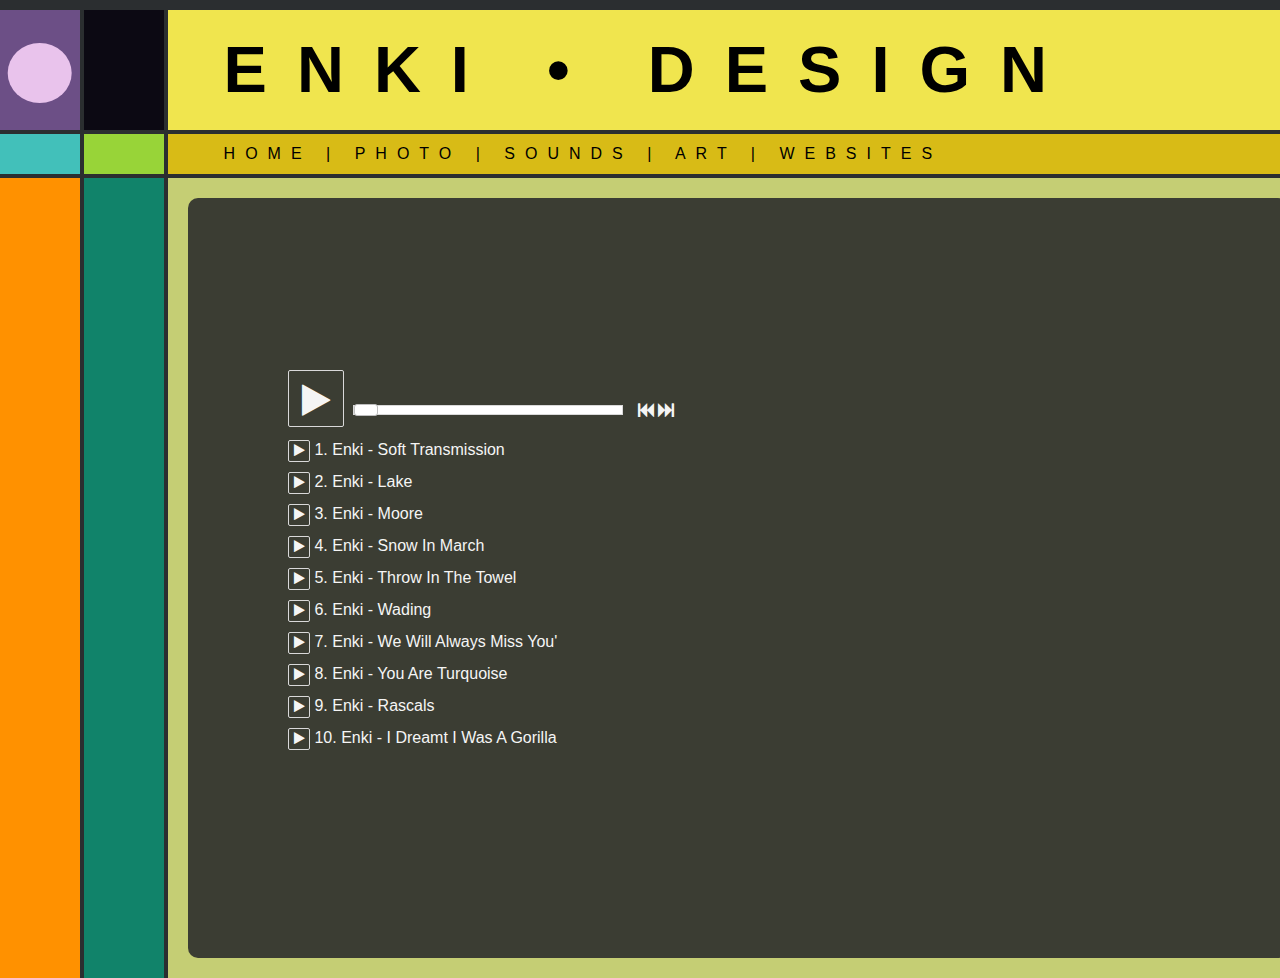
==== sounds/sounds.html @ f0af7d2a "initial commit" ====
<!DOCTYPE html>
<html lang="en">

<head>
    <meta charset="UTF-8">
    <meta name="viewport" content="width=device-width, initial-scale=1.0">
    <meta http-equiv="X-UA-Compatible" content="ie=edge">
    <title>Document</title>
    <link rel="stylesheet" href="/styles/main.css">
    <link rel="stylesheet" href="sounds.css">
</head>

<body>

    <!DOCTYPE html>
    <html lang="en">

    <head>
        <meta charset="UTF-8">
        <meta name="viewport" content="width=device-width, initial-scale=1.0">
        <meta http-equiv="X-UA-Compatible" content="ie=edge">
        <title>Document</title>
        <link rel="stylesheet" href="/styles/main.css">
    </head>

    <body>
        <div class="box_1">
            <div class="inner_box_1">
                <img id="ship" src="/img/enki.gif" alt="">
            </div>
        </div>

        <div class="box_2">

        </div>

        <div class="box_3">
            <h1 class="title">ENKI &#8226 DESIGN</h1>

        </div>

        <div class="box_4">

        </div>
        <div class="box_5">

        </div>
        <div class="box_6">
            <nav class="link_item">
                <a class="link_item" href="/index.html">HOME |</a>
                <a class="link_item" href="/photo/photo.html">PHOTO |</a>
                <a class="link_item" href="/sounds/sounds.html">SOUNDS |</a>
                <a class="link_item" href="index.html">ART |</a>
                <a class="link_item" href="https://binauralbeat.github.io/interact/interact.html">WEBSITES</a>
            </nav>

        </div>
        <div class="box_7">

        </div>
        <div class="box_8">

        </div>
        <div class="box_9">
            <div class="inner_box_2">
                <div class="vid">
                    <video autoplay muted loop id="myVideo">
                        <source src="/video/feild trip.mp4" type="video/mp4">
                    </video>
                    <audio src="/video/juliawinehouse3.mp4"></audio>
                </div>
                <div class="player_center container">

                    <audio id="audio" preload="none" tabindex="0">
                        <source src="/tunes/08 soft transmission.mp3" data-track-number="1" />
                        <source src="/tunes/lake_2.mp3" data-track-number="3" />
                        <source src="/tunes/moore_2.mp3" data-track-number="2" />
                        <source src="/tunes/snow in march_10.mp3" data-track-number="4" />
                        <source src="/tunes/throw in the towel_4.mp3" data-track-number="5" />
                        <source src="/tunes/wading.mp3" data-track-number="6" />
                        <source src="/tunes/we will always miss you_5.mp3" data-track-number="7" />
                        <source src="/tunes/you are turquoise.mp3" data-track-number="8" />
                        <source src="/tunes/rascals_7.mp3" data-track-number="9" />
                        <source src="/tunes/I dreamt I was a gorilla.mp3" data-track-number="10" />
                        Your browser does not support HTML5 audio.
                    </audio>

                    <div class="player">

                        <div class="large-toggle-btn">
                            <i class="large-play-btn"><span class="screen-reader-text">Large toggle button</span></i>
                        </div>
                        <!-- /.play-box -->

                        <div class="info-box">
                            <div class="track-info-box">
                                <div class="track-title-text"></div>
                                <div class="audio-time">
                                    <span class="current-time">00:00</span> /
                                    <span class="duration">00:00</span>
                                </div>
                            </div>
                            <!-- /.info-box -->

                            <div class="progress-box">
                                <div class="progress-cell">
                                    <div class="progress">
                                        <div class="progress-buffer"></div>
                                        <div class="progress-indicator"></div>
                                    </div>
                                </div>
                            </div>

                        </div>
                        <!-- /.progress-box -->

                        <div class="controls-box">
                            <i class="previous-track-btn disabled"><span class="screen-reader-text">Previous track
                                    button</span></i>
                            <i class="next-track-btn"><span class="screen-reader-text">Next track button</span></i>
                        </div>
                        <!-- /.controls-box -->

                    </div>
                    <!-- /.player -->

                    <div class="play-list">

                        <div class="play-list-row" data-track-row="1">
                            <div class="small-toggle-btn">
                                <i class="small-play-btn"><span class="screen-reader-text">Small toggle button</span></i>
                            </div>
                            <div class="track-number">
                                1.
                            </div>
                            <div class="track-title">
                                <a class="playlist-track" href="#" data-play-track="1">Enki - Soft Transmission</a>
                            </div>
                        </div>
                        <div class="play-list-row" data-track-row="2">
                            <div class="small-toggle-btn">
                                <i class="small-play-btn"><span class="screen-reader-text">Small toggle button</span></i>
                            </div>
                            <div class="track-number">
                                2.
                            </div>
                            <div class="track-title">
                                <a class="playlist-track" href="#" data-play-track="2">Enki - Lake</a>
                            </div>
                        </div>
                        <div class="play-list-row" data-track-row="3">
                            <div class="small-toggle-btn">
                                <i class="small-play-btn"><span class="screen-reader-text">Small toggle button</span></i>
                            </div>
                            <div class="track-number">
                                3.
                            </div>
                            <div class="track-title">
                                <a class="playlist-track" href="#" data-play-track="3">Enki - Moore</a>
                            </div>
                        </div>
                        <div class="play-list-row" data-track-row="4">
                            <div class="small-toggle-btn">
                                <i class="small-play-btn"><span class="screen-reader-text">Small toggle button</span></i>
                            </div>
                            <div class="track-number">
                                4.
                            </div>
                            <div class="track-title">
                                <a class="playlist-track" href="#" data-play-track="4">Enki - Snow In March</a>
                            </div>
                        </div>
                        <div class="play-list-row" data-track-row="5">
                            <div class="small-toggle-btn">
                                <i class="small-play-btn"><span class="screen-reader-text">Small toggle button</span></i>
                            </div>
                            <div class="track-number">
                                5.
                            </div>
                            <div class="track-title">
                                <a class="playlist-track" href="#" data-play-track="5">Enki - Throw In The Towel</a>
                            </div>
                        </div>
                        <div class="play-list-row" data-track-row="6">
                            <div class="small-toggle-btn">
                                <i class="small-play-btn"><span class="screen-reader-text">Small toggle button</span></i>
                            </div>
                            <div class="track-number">
                                6.
                            </div>
                            <div class="track-title">
                                <a class="playlist-track" href="#" data-play-track="6">Enki - Wading</a>
                            </div>
                        </div>
                        <div class="play-list-row" data-track-row="7">
                            <div class="small-toggle-btn">
                                <i class="small-play-btn"><span class="screen-reader-text">Small toggle button</span></i>
                            </div>
                            <div class="track-number">
                                7.
                            </div>
                            <div class="track-title">
                                <a class="playlist-track" href="#" data-play-track="7">Enki - We Will Always Miss You'</a>
                            </div>
                        </div>
                        <div class="play-list-row" data-track-row="8">
                            <div class="small-toggle-btn">
                                <i class="small-play-btn"><span class="screen-reader-text">Small toggle button</span></i>
                            </div>
                            <div class="track-number">
                                8.
                            </div>
                            <div class="track-title">
                                <a class="playlist-track" href="#" data-play-track="8">Enki - You Are Turquoise</a>
                            </div>
                        </div>
                        <div class="play-list-row" data-track-row="9">
                            <div class="small-toggle-btn">
                                <i class="small-play-btn"><span class="screen-reader-text">Small toggle button</span></i>
                            </div>
                            <div class="track-number">
                                9.
                            </div>
                            <div class="track-title">
                                <a class="playlist-track" href="#" data-play-track="9">Enki - Rascals</a>
                            </div>
                        </div>
                        <div class="play-list-row" data-track-row="10">
                            <div class="small-toggle-btn">
                                <i class="small-play-btn"><span class="screen-reader-text">Small toggle button</span></i>
                            </div>
                            <div class="track-number">
                                10.
                            </div>
                            <div class="track-title">
                                <a class="playlist-track" href="#" data-play-track="10">Enki - I Dreamt I Was A Gorilla</a>
                            </div>
                        </div>

                    </div>


                </div>
            </div>
            <!-- <div class="inner_box_2"></div> -->

        </div>

    </body>

    </html>

    <script src="/scripts/sounds.js"></script>
</body>

</html>
---- styles/main.css ----
body {
    display: grid;
    grid-template-columns: 80px 80px auto;
    grid-template-rows: 120px 40px 800px;
    grid-gap: 4px;
    background-color: rgb(43, 46, 48);
}

.title {
    font-family: Arial, Helvetica, sans-serif;
    font-size: 65px;
    transform: translate(5%, -30%);
    letter-spacing: 30px;
}

.box_1 {
    background-color: rgb(108, 79, 134);
}

.box_2 {
    background-color: rgb(12, 9, 19);
}

.box_3 {
    background-color: rgb(240, 229, 78);
}


.box_4 {
    background-color: rgb(66, 192, 186);
}

.box_5 {
    background-color: rgb(152, 212, 56);
}

.box_6 {
    background-color: rgb(216, 187, 22);

}

.box_7 {
    background-color: rgb(255, 145, 0);
}

.box_8 {
    background-color: rgb(17, 131, 106);
}

.box_9 {
    background-color: rgb(197, 206, 116);
    padding: 20px;
    display: grid;
    grid-template-columns: 1100px ;
    grid-template-rows: 800;
    grid-gap: 10px;
    overflow: hidden;
}

.inner_box_1 {
    transform: inherit;
    background-color: rgb(233, 195, 236);
    transform: translate(12%, 55%);
    width: 80%;
    height: 50%;
    border-radius: 50%;
}
.inner_box_2 {

    background-color: hsl(72, 9%, 22%);
    /* transform: translate(12%, 55%); */

    border-radius: 10px;
    padding: 20px;
}

.inner_box_2 h1  {
    font-family: Arial, Helvetica, sans-serif;
    color: whitesmoke;
}
p {
    font-family: Arial, Helvetica, sans-serif;
    color: whitesmoke;
}

.link_item {
    text-decoration: none;
    color: black;
    font-family: Arial, Helvetica, sans-serif;
    transform: translate(5%, 60%);
    letter-spacing: 10px;

}

#ship {
    width: 120%;
    transform: translate(-10%, 15%);
}
---- sounds/sounds.css ----
@import "//cdnjs.cloudflare.com/ajax/libs/font-awesome/4.5.0/css/font-awesome.css";
.screen-reader-text {
  /* Reusable, toolbox kind of class */
  position: absolute;
  top: -9999px;
  left: -9999px;
}
.disabled {
  color: #666;
  cursor: default;
}
.show {
  display: inline-block !important;
}
body {
  margin: 10px 0 0 0;
}
body .container {
  font-family: arial, helvetica, sans-serif;
  font-size: 1em;
  margin: 0 auto;
  width: 500px;
}
body .container .player {
  height: 60px;
  margin: 0;
  position: relative;
  width: 400px;
  /* Small devices (tablets, 768px and up) */
  /* Small devices (tablets, 768px and up) */
  /* Medium devices (desktops, 992px and up) */
  /* Small devices (tablets, 768px and up) */
  /* Large devices (large desktops, 1200px and up) */
  *zoom: 1;
}
@media (min-width: 768px) and (max-width: 991px) {
  body .container .player {
    width: 470px;
  }
}
@media (min-width: 992px) and (max-width: 1100px) {
  body .container .player {
    width: 470px;
  }
}
@media (min-width: 1200px) {
  body .container .player {
    width: 470px;
  }
}
body .container .player .large-toggle-btn {
  border: 1px solid #d9d9d9;
  border-radius: 2px;
  float: left;
  font-size: 1.5em;
  height: 50px;
  margin: 0 10px 0 0;
  overflow: hidden;
  padding: 5px 0 0 0;
  position: relative;
  text-align: center;
  vertical-align: bottom;
  width: 54px;
}
body .container .player .large-toggle-btn .large-play-btn {
  cursor: pointer;
  display: inline-block;
  position: relative;
  top: -14%;
  color: rgb(245, 245, 245);
}
body .container .player .large-toggle-btn .large-play-btn:before {
  content: "\f04b";
  font: 1.5em/1.75 "FontAwesome";
  color: rgb(245, 245, 245);
}
body .container .player .large-toggle-btn .large-pause-btn {
  cursor: pointer;
  display: inline-block;
  position: relative;
  top: -13%;
  color: rgb(245, 245, 245);
}
body .container .player .large-toggle-btn .large-pause-btn:before {
  content: "\f04c";
  font: 1.5em/1.75 "FontAwesome";
  color: rgb(245, 245, 245);
}
body .container .player .info-box {
  bottom: 10px;
  left: 65px;
  position: absolute;
  top: 15px;
}
body .container .player .info-box .track-info-box {
  float: left;
  font-size: 12px;
  margin: 0 0 6px 0;
  visibility: hidden;
  width: 400px;
  *zoom: 1;
}
body .container .player .info-box .track-info-box .track-title-text {
  display: inline-block;
  color: rgb(245, 245, 245);
}
body .container .player .info-box .track-info-box .audio-time {
  display: inline-block;
  padding: 0 0 0 5px;
  width: 80px;
  color: rgb(245, 245, 245);
}
body .container .player .info-box .track-info-box:before, body .container .player .info-box .track-info-box:after {
  content: " ";
  display: table;
}
body .container .player .info-box .track-info-box:after {
  clear: both;
  display: block;
  font-size: 0;
  height: 0;
  visibility: hidden;
}
body .container .player .progress-box {
  float: left;
  min-width: 270px;
  position: relative;
}
body .container .player .progress-box .progress-cell {
  height: 12px;
  position: relative;
}
body .container .player .progress-box .progress-cell .progress {
  background: #fff;
  border: 1px solid #d9d9d9;
  height: 8px;
  position: relative;
  width: auto;
}
body .container .player .progress-box .progress-cell .progress .progress-buffer {
  background: #337ab7;
  height: 100%;
  width: 0;
}
body .container .player .progress-box .progress-cell .progress .progress-indicator {
  background: #fff;
  border: 1px solid #bebebe;
  border-radius: 3px;
  cursor: pointer;
  height: 10px;
  left: 0;
  overflow: hidden;
  position: absolute;
  top: -2px;
  width: 22px;
}
body .container .player .controls-box {
  bottom: 10px;
  left: 350px;
  position: absolute;
}
body .container .player .controls-box .previous-track-btn {
  cursor: pointer;
  display: inline-block;
  color: rgb(245, 245, 245);
}
body .container .player .controls-box .previous-track-btn:before {
  content: "\f049";
  font: 1em "FontAwesome";
  color: rgb(245, 245, 245);
}
body .container .player .controls-box .next-track-btn {
  cursor: pointer;
  display: inline-block;
  color: rgb(245, 245, 245);
}
body .container .player .controls-box .next-track-btn:before {
  content: "\f050";
  font: 1em "FontAwesome";
  color: rgb(245, 245, 245);
}
body .container .player:before, body .container .player:after {
  content: " ";
  display: table;
}
body .container .player:after {
  clear: both;
  display: block;
  font-size: 0;
  height: 0;
  visibility: hidden;
}
body .container .play-list {
  display: block;
  margin: 0 auto 20px auto;
  width: 100%;
}
body .container .play-list .play-list-row {
  display: block;
  margin: 10px 0;
  width: 100%;
  *zoom: 1;
}
body .container .play-list .play-list-row .track-title .playlist-track {
  color: rgb(247, 247, 247);
  text-decoration: none;
}
body .container .play-list .play-list-row .track-title .playlist-track:hover {
  text-decoration: underline;
  color: rgb(245, 245, 245);
}
body .container .play-list .play-list-row .small-toggle-btn {
  border: 1px solid #d9d9d9;
  border-radius: 2px;
  cursor: pointer;
  display: inline-block;
  height: 20px;
  margin: 0 auto;
  overflow: hidden;
  position: relative;
  text-align: center;
  vertical-align: middle;
  width: 20px;
}
body .container .play-list .play-list-row .small-toggle-btn .small-play-btn {
  display: inline-block;
  color: rgb(245, 245, 245);
}
body .container .play-list .play-list-row .small-toggle-btn .small-play-btn:before {
  content: "\f04b";
  font: 0.85em "FontAwesome";
  color: rgb(245, 245, 245);
}
body .container .play-list .play-list-row .small-toggle-btn .small-pause-btn {
  display: inline-block;
  color: rgb(245, 245, 245);
}
body .container .play-list .play-list-row .small-toggle-btn .small-pause-btn:before {
  content: "\f04c";
  font: 0.85em "FontAwesome";
  color: rgb(245, 245, 245);
}
body .container .play-list .play-list-row .track-number {
  display: inline-block;
  color: rgb(245, 245, 245);
}
body .container .play-list .play-list-row .track-title {
  display: inline-block;
  color: rgb(245, 245, 245);
}
body .container .play-list .play-list-row .track-title .playlist-track {
  text-decoration: none;
  color: rgb(245, 245, 245);
}
body .container .play-list .play-list-row .track-title .playlist-track:hover {
  text-decoration: underline;
  color: rgb(245, 245, 245);
}
body .container .play-list .play-list-row .track-title.active-track {
  font-weight: bold;
  color: rgb(245, 245, 245);
}
body .container .play-list .play-list-row:before, body .container .play-list .play-list-row:after {
  content: " ";
  display: table;
}
body .container .play-list .play-list-row:after {
  clear: both;
  display: block;
  font-size: 0;
  height: 0;
  visibility: hidden;
}

 a {
    color: whitesmoke;
    font-family: Arial, Helvetica, sans-serif;
}

.player_center {
    transform: translate(-40%, 40%);

}

#myVideo {
    position: absolute;
    /* right: 0;
    bottom: 0;
    width: 75%; */
    /* min-width: 100%; */
    /* min-height: 100%; */
    /* position: fixed; */
    /* top: 50%;
    left: 50%; */
    /* bring your own prefixes */
    /* transform: translate(-44.5%, -18%);
    overflow: hidden;
    clip: rect(20px, 40px, 20px, 40px); */
    object-fit: fill;
    width: 1055px;
    border-radius: 55px;
}

.vid {
    position: relative;
    object-fit: cover;
    border-radius: 10px;
    width: 200%;

}
---- styles/main.css ----
body {
    display: grid;
    grid-template-columns: 80px 80px auto;
    grid-template-rows: 120px 40px 800px;
    grid-gap: 4px;
    background-color: rgb(43, 46, 48);
}

.title {
    font-family: Arial, Helvetica, sans-serif;
    font-size: 65px;
    transform: translate(5%, -30%);
    letter-spacing: 30px;
}

.box_1 {
    background-color: rgb(108, 79, 134);
}

.box_2 {
    background-color: rgb(12, 9, 19);
}

.box_3 {
    background-color: rgb(240, 229, 78);
}


.box_4 {
    background-color: rgb(66, 192, 186);
}

.box_5 {
    background-color: rgb(152, 212, 56);
}

.box_6 {
    background-color: rgb(216, 187, 22);

}

.box_7 {
    background-color: rgb(255, 145, 0);
}

.box_8 {
    background-color: rgb(17, 131, 106);
}

.box_9 {
    background-color: rgb(197, 206, 116);
    padding: 20px;
    display: grid;
    grid-template-columns: 1100px ;
    grid-template-rows: 800;
    grid-gap: 10px;
    overflow: hidden;
}

.inner_box_1 {
    transform: inherit;
    background-color: rgb(233, 195, 236);
    transform: translate(12%, 55%);
    width: 80%;
    height: 50%;
    border-radius: 50%;
}
.inner_box_2 {

    background-color: hsl(72, 9%, 22%);
    /* transform: translate(12%, 55%); */

    border-radius: 10px;
    padding: 20px;
}

.inner_box_2 h1  {
    font-family: Arial, Helvetica, sans-serif;
    color: whitesmoke;
}
p {
    font-family: Arial, Helvetica, sans-serif;
    color: whitesmoke;
}

.link_item {
    text-decoration: none;
    color: black;
    font-family: Arial, Helvetica, sans-serif;
    transform: translate(5%, 60%);
    letter-spacing: 10px;

}

#ship {
    width: 120%;
    transform: translate(-10%, 15%);
}
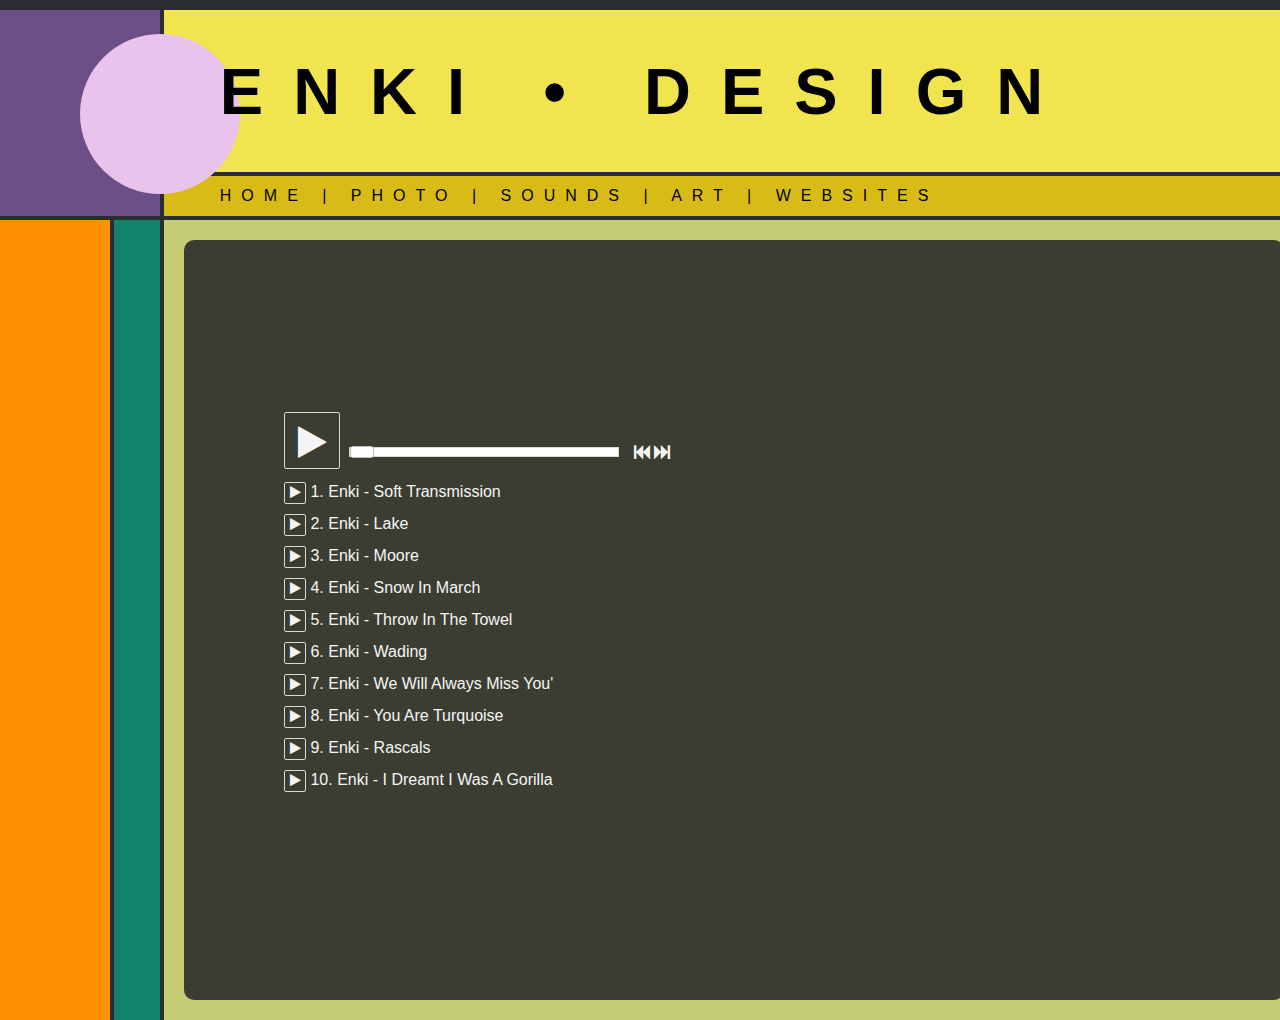
==== commit 448d27c3: "learning more about grid. incorporated grid-column/row" ====
--- a/sounds/sounds.html
+++ b/sounds/sounds.html
@@ -30,32 +30,37 @@
             </div>
         </div>
 
-        <div class="box_2">
-
-        </div>
+        <!-- <div class="box_2">
+
+        </div> -->
 
         <div class="box_3">
             <h1 class="title">ENKI &#8226 DESIGN</h1>
 
         </div>
 
-        <div class="box_4">
+        <!-- <div class="box_4">
 
         </div>
         <div class="box_5">
 
-        </div>
+        </div> -->
         <div class="box_6">
-            <nav class="link_item">
-                <a class="link_item" href="/index.html">HOME |</a>
-                <a class="link_item" href="/photo/photo.html">PHOTO |</a>
-                <a class="link_item" href="/sounds/sounds.html">SOUNDS |</a>
-                <a class="link_item" href="index.html">ART |</a>
-                <a class="link_item" href="https://binauralbeat.github.io/interact/interact.html">WEBSITES</a>
-            </nav>
-
+            <div>
+                <nav class="link_item">
+                    <a class="link_item" href="/index.html">HOME |</a>
+                    <a class="link_item" href="/photo/photo.html">PHOTO |</a>
+                    <a class="link_item" href="/sounds/sounds.html">SOUNDS |</a>
+                    <a class="link_item" href="index.html">ART |</a>
+                    <a class="link_item" href="https://binauralbeat.github.io/interact/interact.html">WEBSITES</a>
+                </nav>
+            </div>
         </div>
         <div class="box_7">
+                <a href=""><img class="social_icon" src="/img/linkedin.svg" alt=""></a>
+                <a href=""><img class="social_icon" src="/img/github.svg" alt=""></a>
+                <a href=""><img class="social_icon" src="/img/insta.svg" alt=""></a>
+
 
         </div>
         <div class="box_8">
--- a/styles/main.css
+++ b/styles/main.css
@@ -1,7 +1,9 @@
 body {
+    height: 100%;
     display: grid;
-    grid-template-columns: 80px 80px auto;
-    grid-template-rows: 120px 40px 800px;
+    grid-template-columns: 110px auto auto;
+    grid-template-rows: auto 40px 800px;
+    flex-grow: inherit;
     grid-gap: 4px;
     background-color: rgb(43, 46, 48);
 }
@@ -9,11 +11,13 @@
 .title {
     font-family: Arial, Helvetica, sans-serif;
     font-size: 65px;
-    transform: translate(5%, -30%);
+    transform: translate(5%, 0%);
     letter-spacing: 30px;
 }
 
 .box_1 {
+    grid-row: 1 / 3;
+    grid-column: 1/ 3;
     background-color: rgb(108, 79, 134);
 }
 
@@ -22,6 +26,7 @@
 }
 
 .box_3 {
+    grid-column: 3 / -1;
     background-color: rgb(240, 229, 78);
 }
 
@@ -36,11 +41,14 @@
 
 .box_6 {
     background-color: rgb(216, 187, 22);
+    display: grid;
+    grid-template-rows: auto;
 
 }
 
 .box_7 {
     background-color: rgb(255, 145, 0);
+    padding: 20px;
 }
 
 .box_8 {
@@ -48,6 +56,7 @@
 }
 
 .box_9 {
+    grid-column: 3 / -1;
     background-color: rgb(197, 206, 116);
     padding: 20px;
     display: grid;
@@ -57,21 +66,26 @@
     overflow: hidden;
 }
 
+
 .inner_box_1 {
     transform: inherit;
     background-color: rgb(233, 195, 236);
-    transform: translate(12%, 55%);
-    width: 80%;
-    height: 50%;
+    transform: translate(50%, 15%);
+    width: 160px;
+    height: 160px;
     border-radius: 50%;
 }
 .inner_box_2 {
 
     background-color: hsl(72, 9%, 22%);
-    /* transform: translate(12%, 55%); */
+    /* transform: translate(16%, 0%); */
 
     border-radius: 10px;
     padding: 20px;
+}
+
+#c_boy {
+    width: 30%;
 }
 
 .inner_box_2 h1  {
@@ -94,5 +108,11 @@
 
 #ship {
     width: 120%;
-    transform: translate(-10%, 15%);
+    transform: translate(-10%, 16%);
+}
+
+.social_icon {
+    width: 50%;
+    transform: translate(16px, 0px);
+    margin-bottom: 16px;
 }--- a/sounds/sounds.css
+++ b/sounds/sounds.css
@@ -298,7 +298,7 @@
     clip: rect(20px, 40px, 20px, 40px); */
     object-fit: fill;
     width: 1055px;
-    border-radius: 55px;
+    border-radius: 62px;
 }
 
 .vid {
--- a/styles/main.css
+++ b/styles/main.css
@@ -1,7 +1,9 @@
 body {
+    height: 100%;
     display: grid;
-    grid-template-columns: 80px 80px auto;
-    grid-template-rows: 120px 40px 800px;
+    grid-template-columns: 110px auto auto;
+    grid-template-rows: auto 40px 800px;
+    flex-grow: inherit;
     grid-gap: 4px;
     background-color: rgb(43, 46, 48);
 }
@@ -9,11 +11,13 @@
 .title {
     font-family: Arial, Helvetica, sans-serif;
     font-size: 65px;
-    transform: translate(5%, -30%);
+    transform: translate(5%, 0%);
     letter-spacing: 30px;
 }
 
 .box_1 {
+    grid-row: 1 / 3;
+    grid-column: 1/ 3;
     background-color: rgb(108, 79, 134);
 }
 
@@ -22,6 +26,7 @@
 }
 
 .box_3 {
+    grid-column: 3 / -1;
     background-color: rgb(240, 229, 78);
 }
 
@@ -36,11 +41,14 @@
 
 .box_6 {
     background-color: rgb(216, 187, 22);
+    display: grid;
+    grid-template-rows: auto;
 
 }
 
 .box_7 {
     background-color: rgb(255, 145, 0);
+    padding: 20px;
 }
 
 .box_8 {
@@ -48,6 +56,7 @@
 }
 
 .box_9 {
+    grid-column: 3 / -1;
     background-color: rgb(197, 206, 116);
     padding: 20px;
     display: grid;
@@ -57,21 +66,26 @@
     overflow: hidden;
 }
 
+
 .inner_box_1 {
     transform: inherit;
     background-color: rgb(233, 195, 236);
-    transform: translate(12%, 55%);
-    width: 80%;
-    height: 50%;
+    transform: translate(50%, 15%);
+    width: 160px;
+    height: 160px;
     border-radius: 50%;
 }
 .inner_box_2 {
 
     background-color: hsl(72, 9%, 22%);
-    /* transform: translate(12%, 55%); */
+    /* transform: translate(16%, 0%); */
 
     border-radius: 10px;
     padding: 20px;
+}
+
+#c_boy {
+    width: 30%;
 }
 
 .inner_box_2 h1  {
@@ -94,5 +108,11 @@
 
 #ship {
     width: 120%;
-    transform: translate(-10%, 15%);
+    transform: translate(-10%, 16%);
+}
+
+.social_icon {
+    width: 50%;
+    transform: translate(16px, 0px);
+    margin-bottom: 16px;
 }